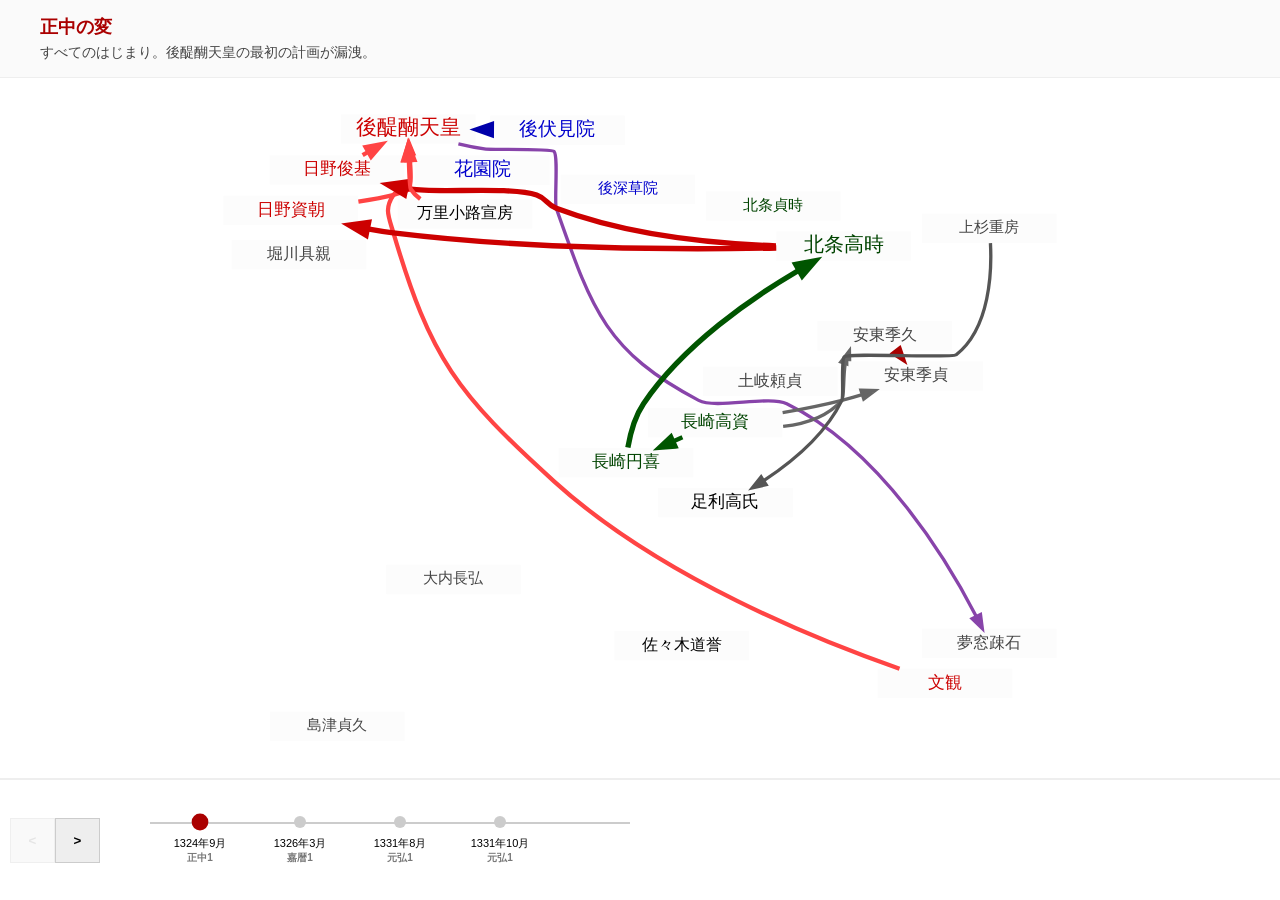
==== docs/index.html @ ce259019 "公開するファイルをdocs/に移動" ====
<!DOCTYPE html>
<html lang="ja">
<head>
    <meta charset="UTF-8">
    <title>室町・南北朝ダイナミック相関図</title>
    <style>
        body { font-family: sans-serif; margin: 0; display: flex; flex-direction: column; height: 100vh; overflow: hidden; }
        header { padding: 15px 40px; background: #fafafa; border-bottom: 1px solid #eee; flex-shrink: 0; }
        #title-box { font-weight: bold; font-size: 18px; color: #aa0000; }
        #explanation-box { font-size: 14px; color: #444; margin-top: 5px; }
        main { flex-grow: 1; position: relative; overflow: hidden; background: #fff; cursor: grab; }
        main:active { cursor: grabbing; }
        #svg-container { width: 100%; height: 100%; display: flex; justify-content: center; align-items: center; transform-origin: center; }
        footer { height: 120px; background: #fff; border-top: 2px solid #eee; display: flex; align-items: center; padding: 0 10px; flex-shrink: 0; }
        .nav-group { display: flex; margin-right: 10px; }
        .nav-btn { width: 45px; height: 45px; cursor: pointer; border: 1px solid #ccc; background: #eee; font-weight: bold; }
        .nav-btn:disabled { opacity: 0.3; cursor: not-allowed; }
        .timeline-scroll { flex-grow: 1; overflow-x: auto; height: 100%; display: flex; align-items: center; }
        .timeline-wrapper { display: flex; position: relative; padding: 0 40px; align-items: center; }
        .dot-wrapper { display: flex; flex-direction: column; align-items: center; width: 100px; cursor: pointer; position: relative; }
        .timeline-dot { width: 12px; height: 12px; border-radius: 50%; background: #ccc; margin-bottom: 8px; z-index: 2; transition: background 0.2s; }
        .timeline-dot.active { background: #aa0000; transform: scale(1.4); }
        .line { position: absolute; top: 6px; width: 100%; height: 2px; background: #ccc; z-index: 1; }
        .label-year { font-size: 11px; }
        .label-era { font-size: 10px; color: #777; font-weight: bold; }
    </style>
</head>
<body>
    <header>
        <div id="title-box">読込中...</div>
        <div id="explanation-box"></div>
    </header>
    <main id="zoom-area"><div id="svg-container"></div></main>
    <footer>
        <div class="nav-group">
            <button id="prev-btn" class="nav-btn">&lt;</button>
            <button id="next-btn" class="nav-btn">&gt;</button>
        </div>
        <div class="timeline-scroll" id="scroll-area">
            <div class="timeline-wrapper" id="timeline-inner"><div class="line"></div></div>
        </div>
    </footer>
    <script>
        let timelineData = [];
        let currentIndex = 0;
        let scale = 1, pointX = 0, pointY = 0, isDragging = false, startX = 0, startY = 0;
        const container = document.getElementById('svg-container');
        const zoomArea = document.getElementById('zoom-area');

        async function init() {
            const res = await fetch('timeline.json');
            timelineData = await res.json();
            const inner = document.getElementById('timeline-inner');
            timelineData.forEach((ev, i) => {
                const div = document.createElement('div');
                div.className = 'dot-wrapper';
                div.innerHTML = `<div class="timeline-dot" id="dot-${i}"></div><div class="label-year">${ev.year}</div><div class="label-era">${ev.era}</div>`;
                div.onclick = () => selectEvent(i);
                inner.appendChild(div);
            });
            selectEvent(0);
        }

        async function selectEvent(i) {
            if (i < 0 || i >= timelineData.length) return;
            currentIndex = i;
            const ev = timelineData[i];

            // UI更新：タイトルをヘッダーに表示
            document.querySelectorAll('.timeline-dot').forEach((d, idx) => d.classList.toggle('active', idx === i));
            document.getElementById('title-box').textContent = ev.title; 
            document.getElementById('explanation-box').textContent = ev.exp;
            document.getElementById('prev-btn').disabled = (i === 0);
            document.getElementById('next-btn').disabled = (i === timelineData.length - 1);

            // タイムラインスクロール
            const scrollArea = document.getElementById('scroll-area');
            const target = document.getElementById(`dot-${i}`).parentElement;
            scrollArea.scrollTo({ left: target.offsetLeft - scrollArea.offsetWidth / 2 + 50, behavior: 'smooth' });

            // SVG読み込み
            try {
                const svgRes = await fetch(ev.file);
                container.innerHTML = await svgRes.text();
                scale = 1; pointX = 0; pointY = 0;
                updateTransform();
            } catch (e) {
                container.innerHTML = '図の読み込みに失敗しました';
            }
        }

        function updateTransform() {
            container.style.transform = `translate(${pointX}px, ${pointY}px) scale(${scale})`;
        }

        zoomArea.addEventListener('mousedown', (e) => {
            isDragging = true;
            startX = e.clientX - pointX;
            startY = e.clientY - pointY;
        });
        window.addEventListener('mousemove', (e) => {
            if (!isDragging) return;
            pointX = e.clientX - startX;
            pointY = e.clientY - startY;
            updateTransform();
        });
        window.addEventListener('mouseup', () => isDragging = false);
        zoomArea.addEventListener('wheel', (e) => {
            e.preventDefault();
            scale = Math.min(Math.max(scale + (e.deltaY > 0 ? -0.1 : 0.1), 0.2), 3);
            updateTransform();
        }, { passive: false });

        document.getElementById('prev-btn').onclick = () => selectEvent(currentIndex - 1);
        document.getElementById('next-btn').onclick = () => selectEvent(currentIndex + 1);

        init();
    </script>
</body>
</html>
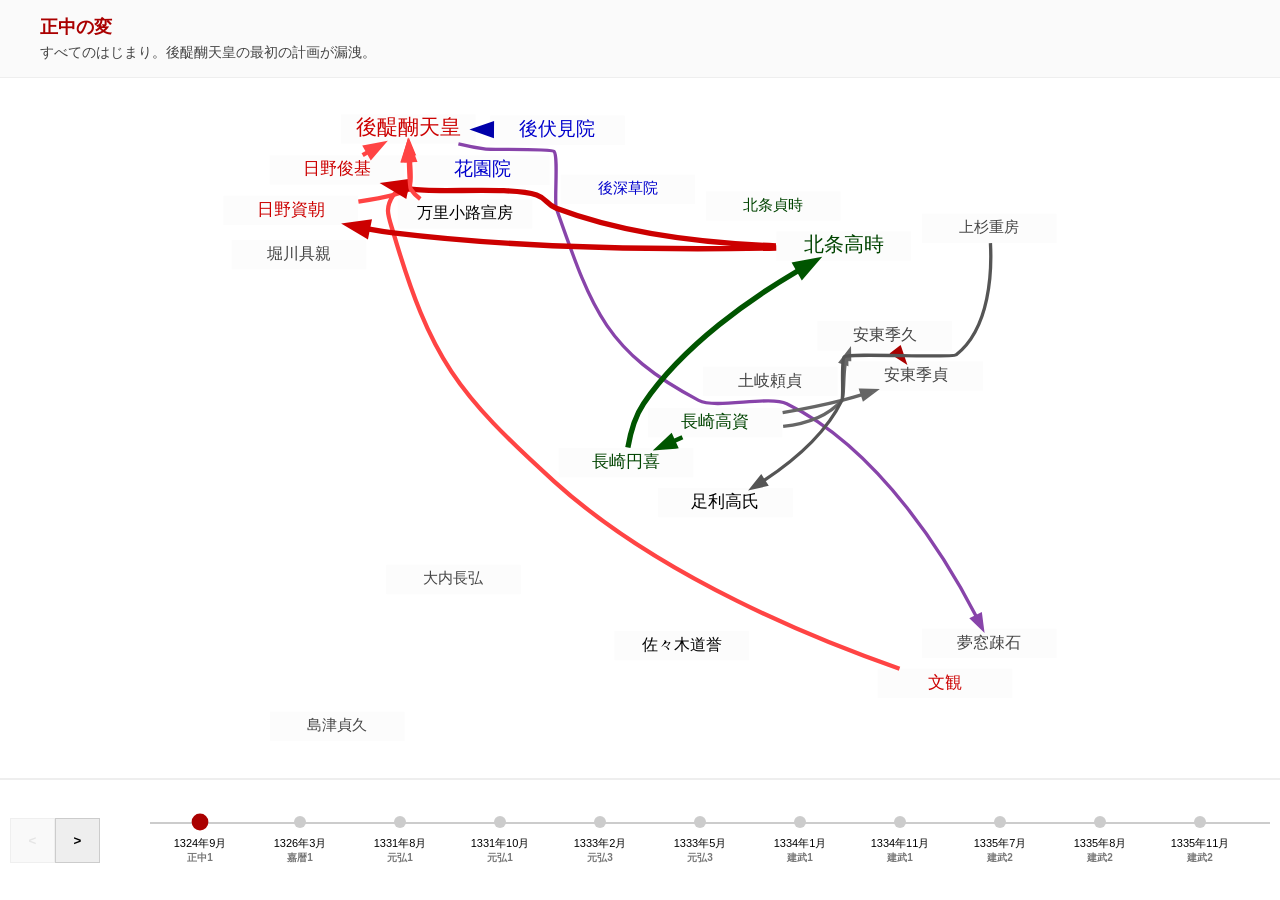
==== commit 831ad582: "エッジを細くした。 細くしてもマウスホバーでツールチップを見やすくできたので。" ====
--- a/docs/index.html
+++ b/docs/index.html
@@ -23,6 +23,10 @@
         .line { position: absolute; top: 6px; width: 100%; height: 2px; background: #ccc; z-index: 1; }
         .label-year { font-size: 11px; }
         .label-era { font-size: 10px; color: #777; font-weight: bold; }
+	.edge:hover path {
+	    stroke-width: 10px;
+	    cursor: pointer;
+	}
     </style>
 </head>
 <body>
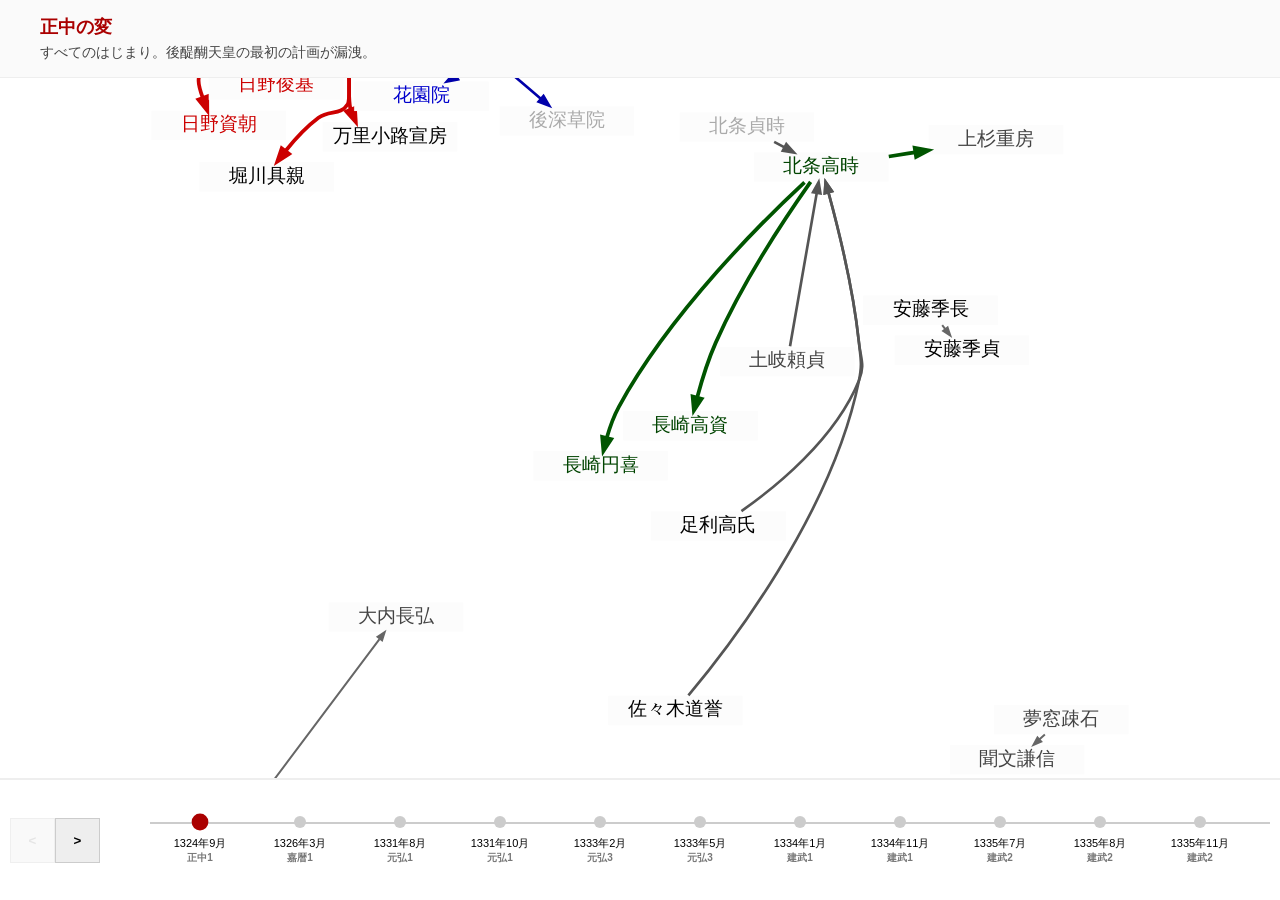
==== commit db562727: "js, cssをindex.htmlから別ファイルに分けた。" ====
--- a/docs/index.html
+++ b/docs/index.html
@@ -3,31 +3,7 @@
 <head>
     <meta charset="UTF-8">
     <title>室町・南北朝ダイナミック相関図</title>
-    <style>
-        body { font-family: sans-serif; margin: 0; display: flex; flex-direction: column; height: 100vh; overflow: hidden; }
-        header { padding: 15px 40px; background: #fafafa; border-bottom: 1px solid #eee; flex-shrink: 0; }
-        #title-box { font-weight: bold; font-size: 18px; color: #aa0000; }
-        #explanation-box { font-size: 14px; color: #444; margin-top: 5px; }
-        main { flex-grow: 1; position: relative; overflow: hidden; background: #fff; cursor: grab; }
-        main:active { cursor: grabbing; }
-        #svg-container { width: 100%; height: 100%; display: flex; justify-content: center; align-items: center; transform-origin: center; }
-        footer { height: 120px; background: #fff; border-top: 2px solid #eee; display: flex; align-items: center; padding: 0 10px; flex-shrink: 0; }
-        .nav-group { display: flex; margin-right: 10px; }
-        .nav-btn { width: 45px; height: 45px; cursor: pointer; border: 1px solid #ccc; background: #eee; font-weight: bold; }
-        .nav-btn:disabled { opacity: 0.3; cursor: not-allowed; }
-        .timeline-scroll { flex-grow: 1; overflow-x: auto; height: 100%; display: flex; align-items: center; }
-        .timeline-wrapper { display: flex; position: relative; padding: 0 40px; align-items: center; }
-        .dot-wrapper { display: flex; flex-direction: column; align-items: center; width: 100px; cursor: pointer; position: relative; }
-        .timeline-dot { width: 12px; height: 12px; border-radius: 50%; background: #ccc; margin-bottom: 8px; z-index: 2; transition: background 0.2s; }
-        .timeline-dot.active { background: #aa0000; transform: scale(1.4); }
-        .line { position: absolute; top: 6px; width: 100%; height: 2px; background: #ccc; z-index: 1; }
-        .label-year { font-size: 11px; }
-        .label-era { font-size: 10px; color: #777; font-weight: bold; }
-	.edge:hover path {
-	    stroke-width: 10px;
-	    cursor: pointer;
-	}
-    </style>
+    <link href='./muromachi.css' rel='stylesheet' type='text/css'>
 </head>
 <body>
     <header>
@@ -44,81 +20,6 @@
             <div class="timeline-wrapper" id="timeline-inner"><div class="line"></div></div>
         </div>
     </footer>
-    <script>
-        let timelineData = [];
-        let currentIndex = 0;
-        let scale = 1, pointX = 0, pointY = 0, isDragging = false, startX = 0, startY = 0;
-        const container = document.getElementById('svg-container');
-        const zoomArea = document.getElementById('zoom-area');
-
-        async function init() {
-            const res = await fetch('timeline.json');
-            timelineData = await res.json();
-            const inner = document.getElementById('timeline-inner');
-            timelineData.forEach((ev, i) => {
-                const div = document.createElement('div');
-                div.className = 'dot-wrapper';
-                div.innerHTML = `<div class="timeline-dot" id="dot-${i}"></div><div class="label-year">${ev.year}</div><div class="label-era">${ev.era}</div>`;
-                div.onclick = () => selectEvent(i);
-                inner.appendChild(div);
-            });
-            selectEvent(0);
-        }
-
-        async function selectEvent(i) {
-            if (i < 0 || i >= timelineData.length) return;
-            currentIndex = i;
-            const ev = timelineData[i];
-
-            // UI更新：タイトルをヘッダーに表示
-            document.querySelectorAll('.timeline-dot').forEach((d, idx) => d.classList.toggle('active', idx === i));
-            document.getElementById('title-box').textContent = ev.title; 
-            document.getElementById('explanation-box').textContent = ev.exp;
-            document.getElementById('prev-btn').disabled = (i === 0);
-            document.getElementById('next-btn').disabled = (i === timelineData.length - 1);
-
-            // タイムラインスクロール
-            const scrollArea = document.getElementById('scroll-area');
-            const target = document.getElementById(`dot-${i}`).parentElement;
-            scrollArea.scrollTo({ left: target.offsetLeft - scrollArea.offsetWidth / 2 + 50, behavior: 'smooth' });
-
-            // SVG読み込み
-            try {
-                const svgRes = await fetch(ev.file);
-                container.innerHTML = await svgRes.text();
-                scale = 1; pointX = 0; pointY = 0;
-                updateTransform();
-            } catch (e) {
-                container.innerHTML = '図の読み込みに失敗しました';
-            }
-        }
-
-        function updateTransform() {
-            container.style.transform = `translate(${pointX}px, ${pointY}px) scale(${scale})`;
-        }
-
-        zoomArea.addEventListener('mousedown', (e) => {
-            isDragging = true;
-            startX = e.clientX - pointX;
-            startY = e.clientY - pointY;
-        });
-        window.addEventListener('mousemove', (e) => {
-            if (!isDragging) return;
-            pointX = e.clientX - startX;
-            pointY = e.clientY - startY;
-            updateTransform();
-        });
-        window.addEventListener('mouseup', () => isDragging = false);
-        zoomArea.addEventListener('wheel', (e) => {
-            e.preventDefault();
-            scale = Math.min(Math.max(scale + (e.deltaY > 0 ? -0.1 : 0.1), 0.2), 3);
-            updateTransform();
-        }, { passive: false });
-
-        document.getElementById('prev-btn').onclick = () => selectEvent(currentIndex - 1);
-        document.getElementById('next-btn').onclick = () => selectEvent(currentIndex + 1);
-
-        init();
-    </script>
+    <script src="./muromachi.js"></script>
 </body>
 </html>
--- a/docs/muromachi.css
+++ b/docs/muromachi.css
@@ -0,0 +1,23 @@
+body { font-family: sans-serif; margin: 0; display: flex; flex-direction: column; height: 100vh; overflow: hidden; }
+header { padding: 15px 40px; background: #fafafa; border-bottom: 1px solid #eee; flex-shrink: 0; }
+#title-box { font-weight: bold; font-size: 18px; color: #aa0000; }
+#explanation-box { font-size: 14px; color: #444; margin-top: 5px; }
+main { flex-grow: 1; position: relative; overflow: hidden; background: #fff; cursor: grab; }
+main:active { cursor: grabbing; }
+#svg-container { width: 100%; height: 100%; display: flex; justify-content: center; align-items: center; transform-origin: center; }
+footer { height: 120px; background: #fff; border-top: 2px solid #eee; display: flex; align-items: center; padding: 0 10px; flex-shrink: 0; }
+.nav-group { display: flex; margin-right: 10px; }
+.nav-btn { width: 45px; height: 45px; cursor: pointer; border: 1px solid #ccc; background: #eee; font-weight: bold; }
+.nav-btn:disabled { opacity: 0.3; cursor: not-allowed; }
+.timeline-scroll { flex-grow: 1; overflow-x: auto; height: 100%; display: flex; align-items: center; }
+.timeline-wrapper { display: flex; position: relative; padding: 0 40px; align-items: center; }
+.dot-wrapper { display: flex; flex-direction: column; align-items: center; width: 100px; cursor: pointer; position: relative; }
+.timeline-dot { width: 12px; height: 12px; border-radius: 50%; background: #ccc; margin-bottom: 8px; z-index: 2; transition: background 0.2s; }
+.timeline-dot.active { background: #aa0000; transform: scale(1.4); }
+.line { position: absolute; top: 6px; width: 100%; height: 2px; background: #ccc; z-index: 1; }
+.label-year { font-size: 11px; }
+.label-era { font-size: 10px; color: #777; font-weight: bold; }
+.edge:hover path {
+    stroke-width: 10px;
+    cursor: pointer;
+}
